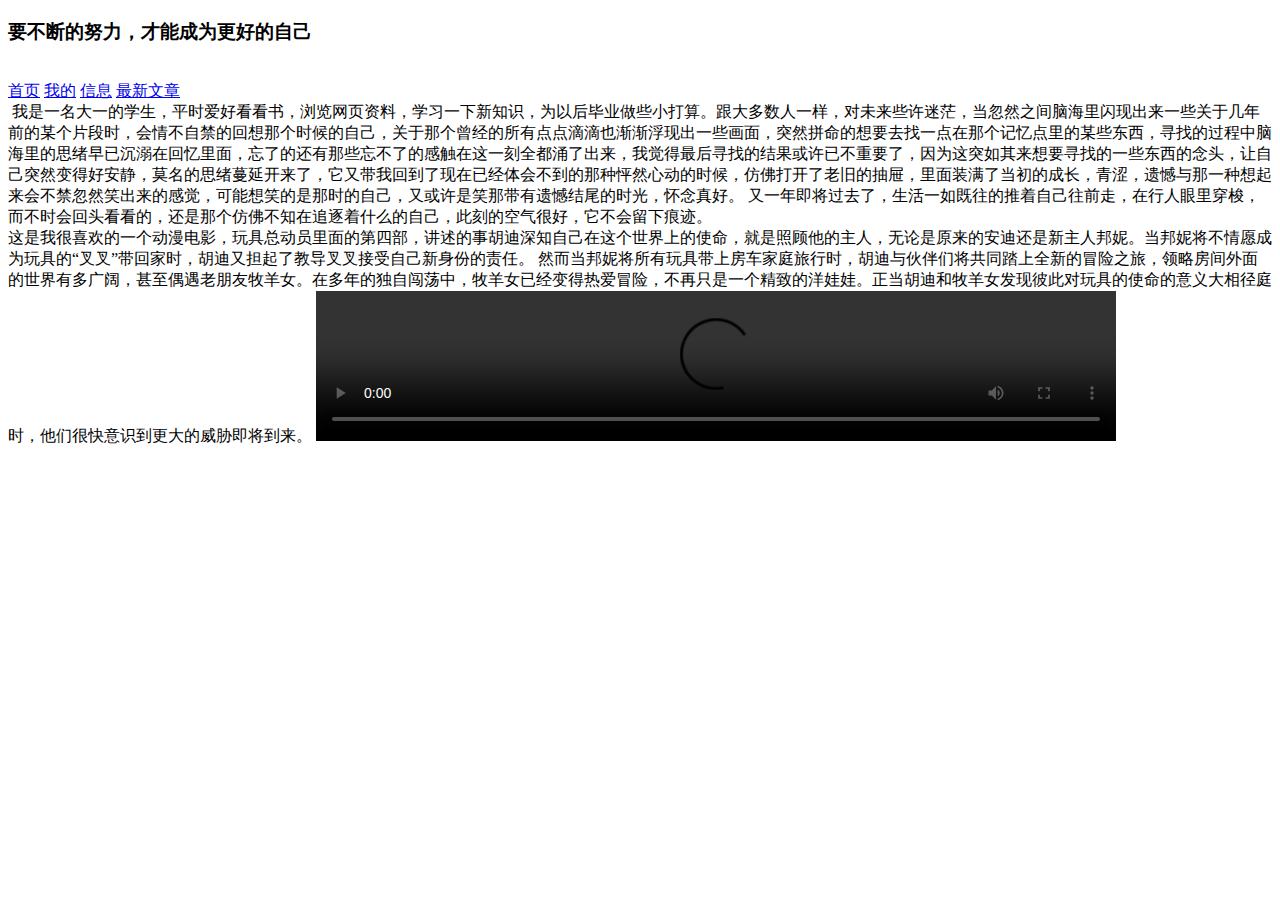
==== about.html @ 88550fa3 "Add files via upload" ====
<!DOCTYPE html>
<html>
	<head>
		<meta charset="utf-8">
		<title>欢迎</title>
		<link rel="stylesheet" type="text/css" href="css/home.css"/>
	</head>
	<body>
	    <div class="about">
	        <h3 class="about_tit">要不断的努力，才能成为更好的自己</h3>
	        <img class="about_bgc" src="img/37756ffa5eb8b970.jpg" alt="">
	        <div class='ribbon'>
	            <a href='./index.html'><span>首页</span></a>
	            <a href='./about.html'><span>我的</span></a>
	            <a href='./form.html'><span>信息</span></a>
	            <a href="article.html"><span>最新文章</span></a>
	        </div>
	        <div class="me">
	            <img class="me_img" src="img/IMG_20210615_185254.jpg" alt="">
	            <span class="me_tit animate ">我是一名大一的学生，平时爱好看看书，浏览网页资料，学习一下新知识，为以后毕业做些小打算。跟大多数人一样，对未来些许迷茫，当忽然之间脑海里闪现出来一些关于几年前的某个片段时，会情不自禁的回想那个时候的自己，关于那个曾经的所有点点滴滴也渐渐浮现出一些画面，突然拼命的想要去找一点在那个记忆点里的某些东西，寻找的过程中脑海里的思绪早已沉溺在回忆里面，忘了的还有那些忘不了的感触在这一刻全都涌了出来，我觉得最后寻找的结果或许已不重要了，因为这突如其来想要寻找的一些东西的念头，让自己突然变得好安静，莫名的思绪蔓延开来了，它又带我回到了现在已经体会不到的那种怦然心动的时候，仿佛打开了老旧的抽屉，里面装满了当初的成长，青涩，遗憾与那一种想起来会不禁忽然笑出来的感觉，可能想笑的是那时的自己，又或许是笑那带有遗憾结尾的时光，怀念真好。
	                又一年即将过去了，生活一如既往的推着自己往前走，在行人眼里穿梭，而不时会回头看看的，还是那个仿佛不知在追逐着什么的自己，此刻的空气很好，它不会留下痕迹。
	            </span>
	        </div>
	        <div class="videos">
	            <span>
	                        这是我很喜欢的一个动漫电影，玩具总动员里面的第四部，讲述的事胡迪深知自己在这个世界上的使命，就是照顾他的主人，无论是原来的安迪还是新主人邦妮。当邦妮将不情愿成为玩具的“叉叉”带回家时，胡迪又担起了教导叉叉接受自己新身份的责任。 然而当邦妮将所有玩具带上房车家庭旅行时，胡迪与伙伴们将共同踏上全新的冒险之旅，领略房间外面的世界有多广阔，甚至偶遇老朋友牧羊女。在多年的独自闯荡中，牧羊女已经变得热爱冒险，不再只是一个精致的洋娃娃。正当胡迪和牧羊女发现彼此对玩具的使命的意义大相径庭时，他们很快意识到更大的威胁即将到来。
	                    </span>
	            <video width="800" controls id="video" preload="auto" height="100%" autoplay="autoplay" loop="loop" type="video/mp4" src="img/幸存者动画.mp4"></video>
	
	        </div>
	    </div>
	</body>
</html>
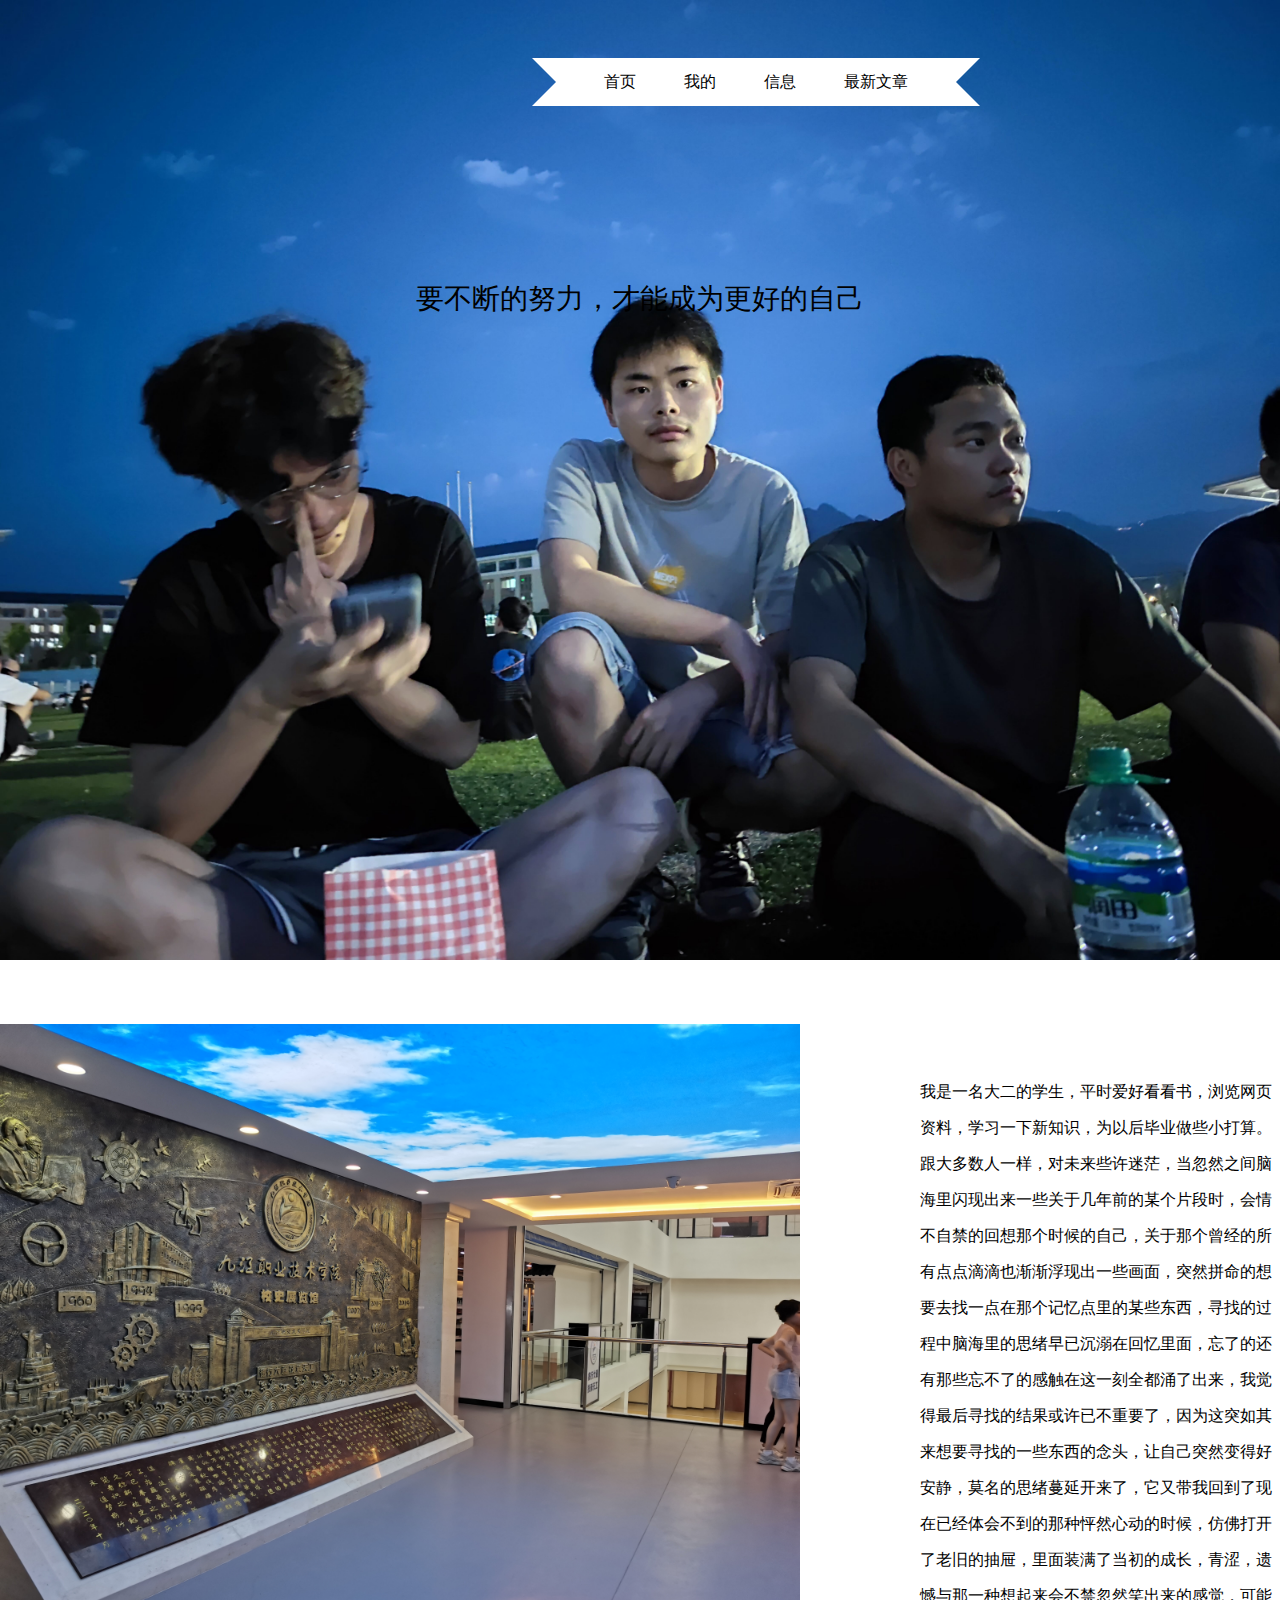
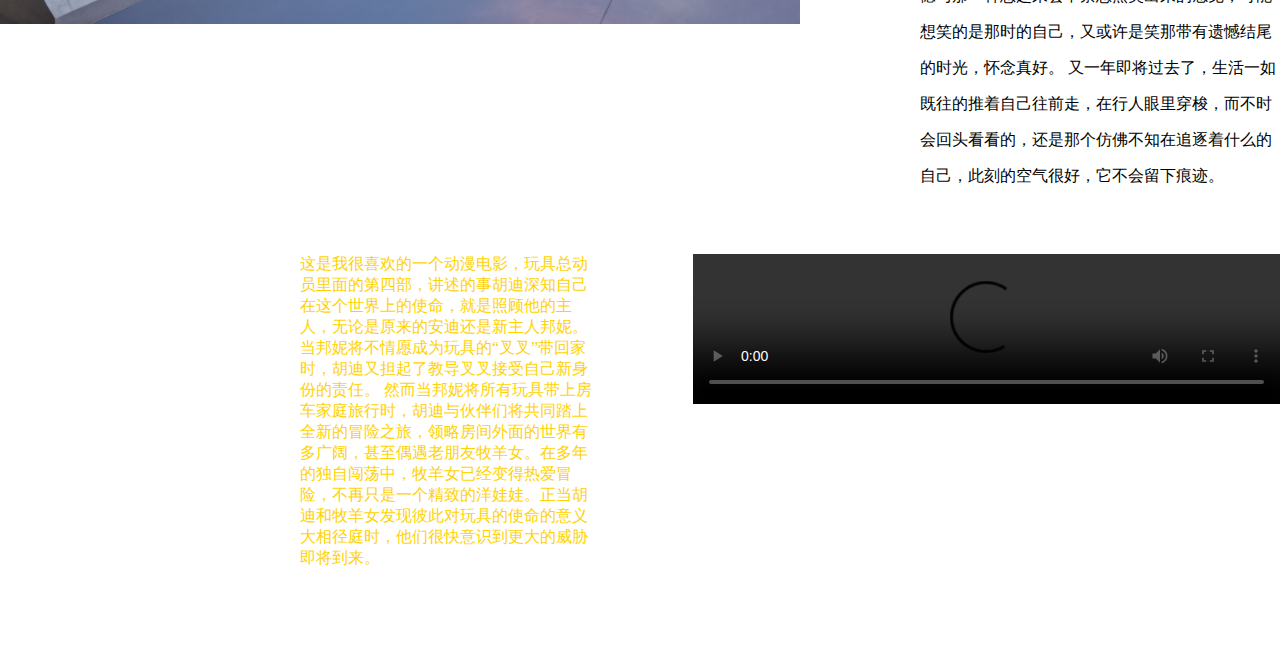
==== commit 6fe95073: "Update about.html" ====
--- a/about.html
+++ b/about.html
@@ -1,10 +1,10 @@
-<!DOCTYPE html>
-<html>
-	<head>
-		<meta charset="utf-8">
+<!DOCTYPE html>
+<html>
+	<head>
+		<meta charset="utf-8">
 		<title>欢迎</title>
-		<link rel="stylesheet" type="text/css" href="css/home.css"/>
-	</head>
+		<link rel="stylesheet" type="text/css" href="css/home.css"/>
+	</head>
 	<body>
 	    <div class="about">
 	        <h3 class="about_tit">要不断的努力，才能成为更好的自己</h3>
@@ -17,7 +17,7 @@
 	        </div>
 	        <div class="me">
 	            <img class="me_img" src="img/IMG_20210615_185254.jpg" alt="">
-	            <span class="me_tit animate ">我是一名大一的学生，平时爱好看看书，浏览网页资料，学习一下新知识，为以后毕业做些小打算。跟大多数人一样，对未来些许迷茫，当忽然之间脑海里闪现出来一些关于几年前的某个片段时，会情不自禁的回想那个时候的自己，关于那个曾经的所有点点滴滴也渐渐浮现出一些画面，突然拼命的想要去找一点在那个记忆点里的某些东西，寻找的过程中脑海里的思绪早已沉溺在回忆里面，忘了的还有那些忘不了的感触在这一刻全都涌了出来，我觉得最后寻找的结果或许已不重要了，因为这突如其来想要寻找的一些东西的念头，让自己突然变得好安静，莫名的思绪蔓延开来了，它又带我回到了现在已经体会不到的那种怦然心动的时候，仿佛打开了老旧的抽屉，里面装满了当初的成长，青涩，遗憾与那一种想起来会不禁忽然笑出来的感觉，可能想笑的是那时的自己，又或许是笑那带有遗憾结尾的时光，怀念真好。
+	            <span class="me_tit animate ">我是一名大二的学生，平时爱好看看书，浏览网页资料，学习一下新知识，为以后毕业做些小打算。跟大多数人一样，对未来些许迷茫，当忽然之间脑海里闪现出来一些关于几年前的某个片段时，会情不自禁的回想那个时候的自己，关于那个曾经的所有点点滴滴也渐渐浮现出一些画面，突然拼命的想要去找一点在那个记忆点里的某些东西，寻找的过程中脑海里的思绪早已沉溺在回忆里面，忘了的还有那些忘不了的感触在这一刻全都涌了出来，我觉得最后寻找的结果或许已不重要了，因为这突如其来想要寻找的一些东西的念头，让自己突然变得好安静，莫名的思绪蔓延开来了，它又带我回到了现在已经体会不到的那种怦然心动的时候，仿佛打开了老旧的抽屉，里面装满了当初的成长，青涩，遗憾与那一种想起来会不禁忽然笑出来的感觉，可能想笑的是那时的自己，又或许是笑那带有遗憾结尾的时光，怀念真好。
 	                又一年即将过去了，生活一如既往的推着自己往前走，在行人眼里穿梭，而不时会回头看看的，还是那个仿佛不知在追逐着什么的自己，此刻的空气很好，它不会留下痕迹。
 	            </span>
 	        </div>
@@ -29,5 +29,5 @@
 	
 	        </div>
 	    </div>
-	</body>
-</html>
+	</body>
+</html>
--- a/css/home.css
+++ b/css/home.css
@@ -0,0 +1,154 @@
+* {
+    margin: 0;
+    padding: 0;
+}
+
+.about {
+    width: 100%;
+    height: 100%;
+    overflow: hidden;
+}
+
+.about_bgc {
+    width: 100%
+}
+
+.about_tit {
+    position: absolute;
+    top: 280px;
+    left: 0;
+    right: 0;
+    font-size: 28px;
+    font-weight: 550;
+    bottom: 0;
+    width: 800px;
+    margin: auto;
+    text-align: center;
+}
+
+.ribbon {
+    display: flex;
+    justify-content: center;
+    position: absolute;
+    right: 300px;
+    top: 50px;
+    margin: auto;
+}
+
+.ribbon:after,
+.ribbon:before {
+    margin-top: 0.5em;
+    content: "";
+    display: flex;
+    ;
+    border: 1.5em solid #fff;
+}
+
+.ribbon:after {
+    border-right-color: transparent;
+}
+
+.ribbon:before {
+    border-left-color: transparent;
+}
+
+.ribbon a:link,
+.ribbon a:visited {
+    color: #000;
+    text-decoration: none;
+    height: 3.5em;
+    overflow: hidden;
+}
+
+.ribbon span {
+    background: #fff;
+    display: inline-block;
+    line-height: 3em;
+    padding: 0 1.5em;
+    margin-top: 0.5em;
+    position: relative;
+    -webkit-transition: background-color 0.2s, margin-top 0.2s;
+    /* Saf3.2+, Chrome */
+    -moz-transition: background-color 0.2s, margin-top 0.2s;
+    /* FF4+ */
+    -ms-transition: background-color 0.2s, margin-top 0.2s;
+    /* IE10 */
+    -o-transition: background-color 0.2s, margin-top 0.2s;
+    /* Opera 10.5+ */
+    transition: background-color 0.2s, margin-top 0.2s;
+}
+
+.ribbon a:hover span {
+    background: #FFD204;
+    margin-top: 0;
+}
+
+.ribbon span:before {
+    content: "";
+    position: absolute;
+    top: 3em;
+    left: 0;
+    border-right: 0.5em solid #9B8651;
+    border-bottom: 0.5em solid #fff;
+}
+
+.ribbon span:after {
+    content: "";
+    position: absolute;
+    top: 3em;
+    right: 0;
+    border-left: 0.5em solid #9B8651;
+    border-bottom: 0.5em solid #fff;
+}
+
+.me {
+    display: flex;
+    justify-content: center;
+    margin-top: 60px;
+    overflow: hidden;
+}
+
+.me_tit {
+    width: 600px;
+    line-height: 36px;
+    font-size: 18px;
+    margin-left: 100px;
+    margin-top: 50px;
+}
+
+.me_img {
+    width: 800px;
+    height: 600px;
+}
+
+.animate {
+    padding-left: 20px;
+    width: 500px;
+    font-size: 16px;
+    color: #000;
+    animation: 10s wordsLoop linear infinite normal;
+}
+
+@keyframes wordsLoop {
+    0% {
+        transform: translateY(100px);
+        -webkit-transform: translateY(100px);
+    }
+    100% {
+        transform: translateY(-100%);
+        -webkit-transform: translateY(-100%);
+    }
+}
+
+.videos {
+    display: flex;
+    margin-top: 60px;
+    padding-bottom: 80px;
+}
+
+.videos span {
+    width: 400px;
+    margin-right: 100px;
+    margin-left: 300px;
+    color: #FFD204
+}
